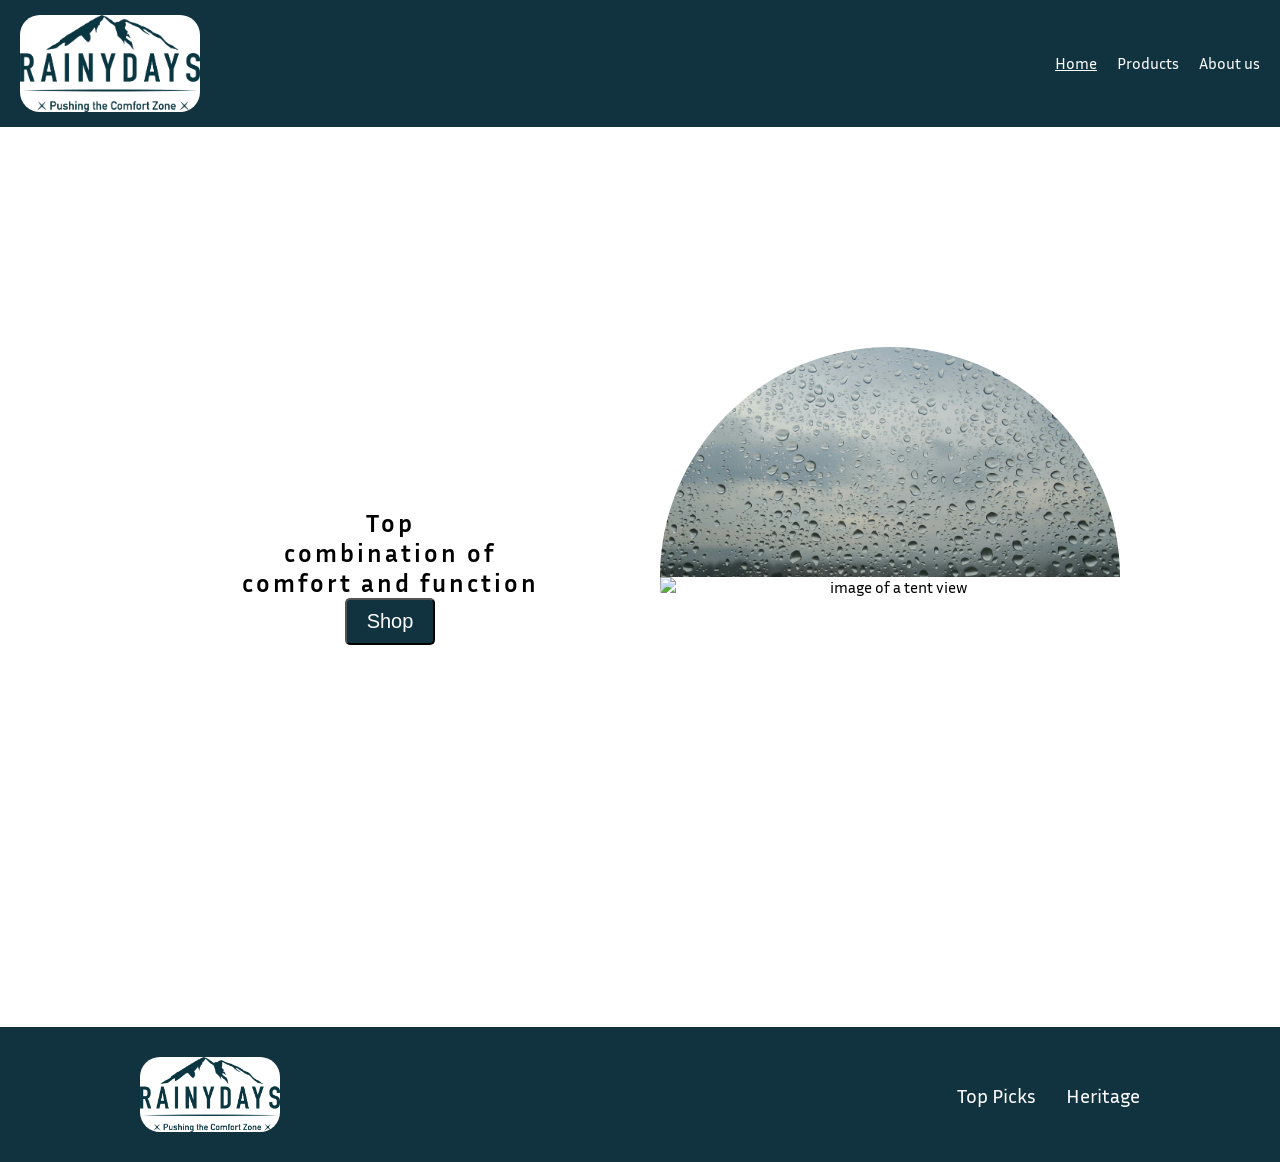
==== index.html @ 65579887 "initial commit" ====
<!DOCTYPE html>
<html lang="en">
<head>
    <meta charset="UTF-8">
    <meta name="viewport" content="width=device-width, initial-scale=1.0">
    <meta name="Description" content="Rainydays, pushing the comfort zone">

    <link href="https://fonts.googleapis.com/css2?family=Inria+Sans:ital,wght@0,300;0,400;0,700;1,300;1,400;1,700&family=Roboto:ital,wght@0,100..900;1,100..900&display=swap" rel="stylesheet">

    <title>Rainydays | Home </title>
    <link rel="stylesheet" href="css/styles.css">
</head>
<body>
    <header>
        <nav class="navbar">
            <input type="checkbox" id="menu_toggle">

            <div class="navbar_top">
                <div class="navbar_logo"> 
                     <img src="images/RainyDays_Logo.png" alt="companylogo">
                </div>
                <label for="menu_toggle" class="menu_icon">☰</label>
            </div>
            <ul class="navbar_menu">
                <li> <a href="index.html" class="active"> Home</a></li>
                <li><a href= "product.html"> Products</a></li>
                <li><a href="about-us.html"> About us</a></li>
            </ul>
        </nav>
    </header>
    <main>
        <section class="starter">
            <div>
                <h1 class="starter_text">Top <br> combination of <br> comfort and function </h1>
                <button class="cta-button">Shop</button>
            </div>
            <div class="photo-merge">
                <img src="images/raindrops.jpg" alt=" image of raintdrops" class="top">
                <img src="images/tent.jpg" alt="image of a tent view" class="bottom">
            </div>
        </section>
    </main>
    <footer>
        <section class="footer-container">
            <div class="footer_companylogo">
                <img src="images/RainyDays_Logo.png" alt="company logo">
            </div>
            <div class="footer-sections">
                <a href="product.html" class="footer_links">Top Picks</a>
                <a href="about-us.html" class="footer_links">Heritage</a>
            </div>
        </section>
    </footer>
</body>
</html>
---- css/styles.css ----
*, 
*::before, 
*::after {
    padding: 0;
    margin: 0;
    box-sizing: border-box;
}


html, body{
    font-family: "Inria sans", Verdana, Geneva, Tahoma, sans-serif ;
}

header{
    background-color:#113340;
    color: white;
}
header a{
    color: white;
}

.active{
    text-decoration: underline;
}
img{
    background-color: white;
    width: 100%;
}

/*Links*/
a{
    text-decoration: none;
}

/*menu toggle*/

#menu_toggle{ /*hide checkbox*/
    display: none;
}

.menu_icon{
    display: block;
    font-size: 30px;
    cursor: pointer;
    color: #fff;
}


.navbar_menu{
    display: none;
    flex-direction: column;
    list-style: none;
    padding-top: 10px;
    margin: 0;
    text-align: center;
}

#menu_toggle:checked ~ .navbar_menu{
    display: block;
}

.navbar_menu li{
    margin: 8px 0;
}

.navbar{
    padding: 10px;
}

.navbar_top{
    display: flex;
    justify-content: space-between;
    align-items: center;
}

/*logo*/

.navbar_logo img{
    max-width: 140px;
    border-radius: 20px;
    display: block;
    height: auto;
}

/*buttons*/

.cta-button{
    background-color: #113340;
    color: white;
    font-size: 16px;
    padding: 10px 20px;
    border-radius: 5px;
    display: inline;

}

.cta-small {
    padding: 5px 16px;
    grid-column:2;
    grid-row: 3/5;
    align-self: center;
    margin-top: 25px;
}




/*Footer*/

footer{
    background-color: #113340;
    color: white;
    padding: 30px 20px;
}

.footer_companylogo img{
    height: auto;
    width: 140px;
    border-radius: 20px;
    display: block;
}

.footer-container{
    display: flex;
    flex-direction: column;
    align-items: center;
    text-align: center;
    gap: 20px;
    max-width: 1000px;
    margin: 0 auto;

}
.footer-sections{
    display: flex;
    flex-direction: column;
    gap: 12px;
}
.footer-item{
    min-width: 150px;
}
.footer_links{
    color: #fff;
    text-decoration: none;
}



/*home page */
.photo-merge {
    width: min(80vw);
    aspect-ratio: 1/1;
    position: relative;
    border-radius: 50%;
    overflow: hidden;
    margin: 0, auto;
}
.top, .bottom{
    position: absolute;
    width: 100%;
    height: 50%;
    left: 0;
    object-fit: cover;
}

.top{
    top: 0;
    background-image: url(raindrops.jpg);
    background-size: cover;
    background-position: center;
}

.bottom{
    bottom: 0;
    background-image: url(tent.jpg);
    background-size: cover;
    background-position: center;
}


.starter{
    max-width: 1000px;
    margin: 50px auto;
    padding: 0 20px;
    display: flex;
    align-items: center;
    justify-content: center;
    gap: 40px;
    flex-wrap: wrap;
    text-align: center;

}

.starter > * {
    flex: 1 1 300px;
}

.starter_text{
    letter-spacing: 3px;
    text-align: center;
    margin-top:0;
    font-size: 16px;
}


/*product*/
.available_products{
    border: 1px solid #757575;
    box-sizing: border-box;
    display: grid;
    grid-template-columns: 1fr;
    padding: 15px;
    gap: 12px;
    align-content: start;
    background-color: #fff;
}
.available_products img{
    width: 100%;
    max-width: 180px;
    height: auto;
    display: block;
    margin: 0 auto;
}
 
.available_products p{
   margin: 0;
}

.available_products h3{
    font-size: 20px;
    white-space: normal;
    line-height: 1.4;
    margin: 0;
    
}


.avaliable{
    width: 100%;
    margin: 0 auto 40px;
    padding: 0 16px;
    display: grid;
    grid-template-columns: 1fr;
    gap: 16px;
    box-sizing: border-box;
}



.avaliable h2{
    margin: 0px;
    font-size: 24px;

}
.size{
    margin-top: 0;
    margin-bottom: 10px;
}



/*about us page */
.aboutus{
    max-width: 1000px;
    margin-bottom: 50px;
    padding: 10px;
    display: grid;
    grid-template-columns: repeat(4, 1fr);
    grid-gap: 10px;
}
.aboutus h1{
  grid-column: 1/-1;
}

.aboutus img{
    width: 100%;
}

.aboutus p{
    letter-spacing: 1.5px;
}
/*product details page */
.product{
    max-width: 1000px;
    border-style:solid;
    border-color: #757575;
    box-sizing: border-box;
    display: grid;
    grid-template-columns: repeat(2, 1fr);
    margin: 50px auto;
    
}

.product img{
    width: 100%;
    height: auto;
    max-height: 200px;
    object-fit: contain;
    grid-column: -1/1;
    margin-left: 10px;
    padding: 10px;
}

.price{
    font-weight: 700;
    font-size: 18px;
}

.form-row{
    grid-column: 1/-1;
    padding: 10px;
    margin-left: 10px;
}
.product-info{
    grid-column: 1 / -1;
    padding: 10px;
}
.product-info h3, 
.product-info p{
    grid-column: 1 / -1;
    margin-left: 10px;
}

.action-button{
    grid-column: 1/-1; 
    padding: 10px;
    margin-left: 10px;
    display: flex;
    gap: 10px;
    align-items: center;
}
.wishlist-button{
    border: none; 
    background: none;
    cursor: pointer;
    color: #113340;
    font-size: 15px;
}

.product-info p{
    letter-spacing: 1.5px;
}


/*cart page*/
.shipping-discount{
    background-color: #113340;
    color: red;
    cursor: pointer;
    display: flex;
    justify-content: center;
    margin-top: 10px;
    text-transform: uppercase;
    font-weight: bold;
    text-align: center;
}


table {
    width: 60%;
    margin: 0 auto;
    border-collapse: collapse;

}


.cart-info img{
    height: 150px;
    width: auto;
    object-fit: contain;
    border-radius: 20px;
    display: block;
    padding: 10px 5px;
}

.small-text p, 
.small-text small{
    margin: 4px 0;
}

.cart-info{
    display: flex;
    align-items: center;
    gap: 15px;
}

th,
td{
    text-align: left;
    padding: 5px;
    color: black;
    background-color: #fdfafa;
}

.product-oncart input{
    width: 60px;
    height: 30px;
    padding: 5px;
    border: #113340;
    font-weight: bold;
    
}

.product-oncart a{
    color: #113340;
    font-size: 12px;
    font-weight: bold;
}

.checkout-button{
    margin-top: 20px;
    text-align: center;
    padding: 15px 30px;
}

/*Confirmation*/

.fa-regular.fa-thumbs-up{
    font-size: 12rem;
    color: #2ecc71;
}

.confirmation h1{
    color: #113340;
    text-transform: capitalize;
    font-size: 3rem;
}

.confirmation p{
  letter-spacing: 0.3rem;
}

main{
    display: flex;
    justify-content: center;
    align-items: center;
    height: 100vh;
}

@media (min-width: 768px){
    .menu_icon{
        display: none;
    }
    .navbar{
        display: flex;
        justify-content: space-between;
        align-items: center;
        padding: 15px 20px;
    }

    .navbar_top{
        display: block;
    }

    .navbar_menu{
        display: flex;
        flex-direction: row;
        gap: 20px;
        padding-top: 0;
        align-items: center;
        text-align: right;
    }

    .navbar_menu li{
        margin: 0;
    }
    .navbar_logo img{
        max-width: 180px;
    }

    /*hero*/
    .starter{
        flex-direction: row;
        text-align: center;
    }
    .starter_text{
        font-size: 25px;
    }

    .cta-button{
       font-size: 20px;
    }


    /*footer*/
    .footer-container{
        flex-direction: row;
        justify-content: space-between;
        align-items: center;
        max-width: 1000px;
        margin: 0 auto;
        text-align: left;
    }

    .footer-sections{
        flex-direction: row;
        gap: 30px;
    }

    .footer_links{
        font-size: 20px;
    }

    .footer_companylogo{
        width: 170px;
    }
}


@media (min-width: 1024){
    .navbar{
        padding: 20px 20px;
    }
    .navbar_menu{
        gap: 30px;
    }
    .navbar_logo img{
        max-width: 220px;
    }

    /*hero*/
    .starter_text{
        font-size: 30px;
    }

    .cta-button{
        font-size:25px;
    }

    /*footer*/
    .footer_companylogo{
        width: 200px;
    }
    .footer-sections{
        gap: 40px;
    }

    .footer_links{
        font-size: 25px;
    }
}
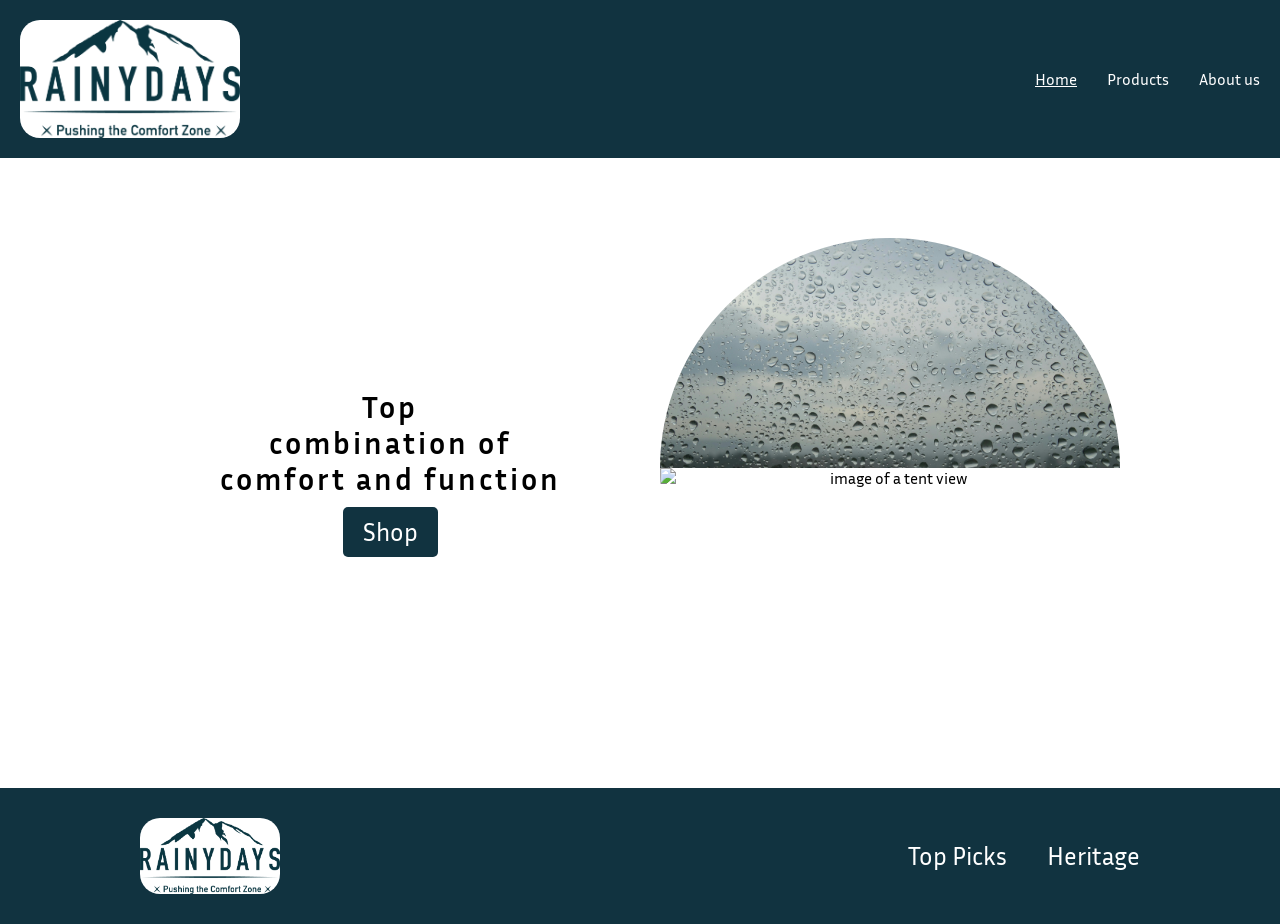
==== commit ffbcf808: "improved responsive layout for products, product details, about us, header and footer" ====
--- a/index.html
+++ b/index.html
@@ -32,7 +32,7 @@
         <section class="starter">
             <div>
                 <h1 class="starter_text">Top <br> combination of <br> comfort and function </h1>
-                <button class="cta-button">Shop</button>
+                <a href="product.html" class="cta-button">Shop</a>
             </div>
             <div class="photo-merge">
                 <img src="images/raindrops.jpg" alt=" image of raintdrops" class="top">
--- a/css/styles.css
+++ b/css/styles.css
@@ -9,6 +9,10 @@
 
 html, body{
     font-family: "Inria sans", Verdana, Geneva, Tahoma, sans-serif ;
+}
+
+main{
+    padding: 30px 0 40px;
 }
 
 header{
@@ -96,9 +100,6 @@
 
 .cta-small {
     padding: 5px 16px;
-    grid-column:2;
-    grid-row: 3/5;
-    align-self: center;
     margin-top: 25px;
 }
 
@@ -197,7 +198,7 @@
 .starter_text{
     letter-spacing: 3px;
     text-align: center;
-    margin-top:0;
+    margin-bottom: 20px;
     font-size: 16px;
 }
 
@@ -207,15 +208,15 @@
     border: 1px solid #757575;
     box-sizing: border-box;
     display: grid;
-    grid-template-columns: 1fr;
+    grid-template-rows: auto auto auto auto auto;
     padding: 15px;
-    gap: 12px;
-    align-content: start;
+    gap: 10px;
     background-color: #fff;
+    text-align:center;
 }
 .available_products img{
     width: 100%;
-    max-width: 180px;
+    max-width: 160px;
     height: auto;
     display: block;
     margin: 0 auto;
@@ -236,7 +237,8 @@
 
 .avaliable{
     width: 100%;
-    margin: 0 auto 40px;
+    max-width: 1200px;
+    margin: 0 auto;
     padding: 0 16px;
     display: grid;
     grid-template-columns: 1fr;
@@ -244,7 +246,11 @@
     box-sizing: border-box;
 }
 
-
+.available_products a{
+    display: inline-block;
+    justify-self:center;
+    min-width: 140px;
+}
 
 .avaliable h2{
     margin: 0px;
@@ -261,43 +267,50 @@
 /*about us page */
 .aboutus{
     max-width: 1000px;
-    margin-bottom: 50px;
-    padding: 10px;
+    margin: 0 auto 50px;
+    padding: 0 16px;
     display: grid;
-    grid-template-columns: repeat(4, 1fr);
+    grid-template-columns: 1fr;
     grid-gap: 10px;
 }
 .aboutus h1{
-  grid-column: 1/-1;
+    margin: 0;
+    font-size: 20px;
 }
 
 .aboutus img{
     width: 100%;
+    height: 250px;
+    object-fit: cover;
+    display: block;
 }
 
 .aboutus p{
-    letter-spacing: 1.5px;
+    letter-spacing: 0.5px;
+    line-height: 1.6;
+    margin-bottom: 12px;
 }
 /*product details page */
 .product{
     max-width: 1000px;
-    border-style:solid;
-    border-color: #757575;
+    margin: 40px auto;
+    padding: 20px;
+    border:1px solid #757575;
     box-sizing: border-box;
     display: grid;
-    grid-template-columns: repeat(2, 1fr);
-    margin: 50px auto;
+    grid-template-columns: 1fr;
+    gap: 20px;
+    background-color: #fff;
     
 }
 
 .product img{
     width: 100%;
     height: auto;
-    max-height: 200px;
+    max-height: 280px;
     object-fit: contain;
-    grid-column: -1/1;
-    margin-left: 10px;
-    padding: 10px;
+    display: block;
+    margin: 0 auto;
 }
 
 .price{
@@ -306,18 +319,33 @@
 }
 
 .form-row{
-    grid-column: 1/-1;
+    display: grid;
+    gap: 10px;
+}
+
+.form-row label{
+    font-weight: 600;
+}
+
+.form-row select{
     padding: 10px;
-    margin-left: 10px;
+    font-size: 16px;
 }
 .product-info{
     grid-column: 1 / -1;
     padding: 10px;
 }
-.product-info h3, 
+.product-info h3{
+    margin-bottom: 10px;
+    font-size: 22px;
+    line-height: 1.3;
+}
+
 .product-info p{
-    grid-column: 1 / -1;
-    margin-left: 10px;
+    margin-bottom: 10px;
+    line-height: 1.5;
+    letter-spacing: 1.5px;
+
 }
 
 .action-button{
@@ -328,17 +356,15 @@
     gap: 10px;
     align-items: center;
 }
-.wishlist-button{
+
+.wishlist_button{
     border: none; 
     background: none;
     cursor: pointer;
     color: #113340;
-    font-size: 15px;
-}
-
-.product-info p{
-    letter-spacing: 1.5px;
-}
+    font-size: 24px;
+}
+
 
 
 /*cart page*/
@@ -429,12 +455,7 @@
   letter-spacing: 0.3rem;
 }
 
-main{
-    display: flex;
-    justify-content: center;
-    align-items: center;
-    height: 100vh;
-}
+
 
 @media (min-width: 768px){
     .menu_icon{
@@ -503,10 +524,46 @@
     .footer_companylogo{
         width: 170px;
     }
-}
-
-
-@media (min-width: 1024){
+  
+    /*product page*/
+
+    .avaliable{
+        grid-template-columns: repeat(2, 1fr);
+    }
+
+    .available_products img{
+        max-width: 180px;
+    }
+
+    /*product details page */
+
+    .product{
+        grid-template-columns: 1fr 1fr;
+        align-items: start;
+    }
+
+    .product-info{
+        grid-column: 2;
+    }
+
+    .form-row{
+        grid-column: 2;
+    }
+
+    .action-button{
+        grid-column: 2;
+    }
+
+    .product img{
+        max-width: 100%;
+    }
+
+
+
+}
+
+
+@media (min-width: 1024px){
     .navbar{
         padding: 20px 20px;
     }
@@ -537,4 +594,20 @@
     .footer_links{
         font-size: 25px;
     }
+
+
+
+/*product page*/
+
+    .avaliable{
+        grid-template-columns: repeat(4, 1fr);
+    }
+    .available_products{
+        height: 100%;
+    }
+
+    .available_products h3{
+        min-height: 50px;
+    }
+
 }
